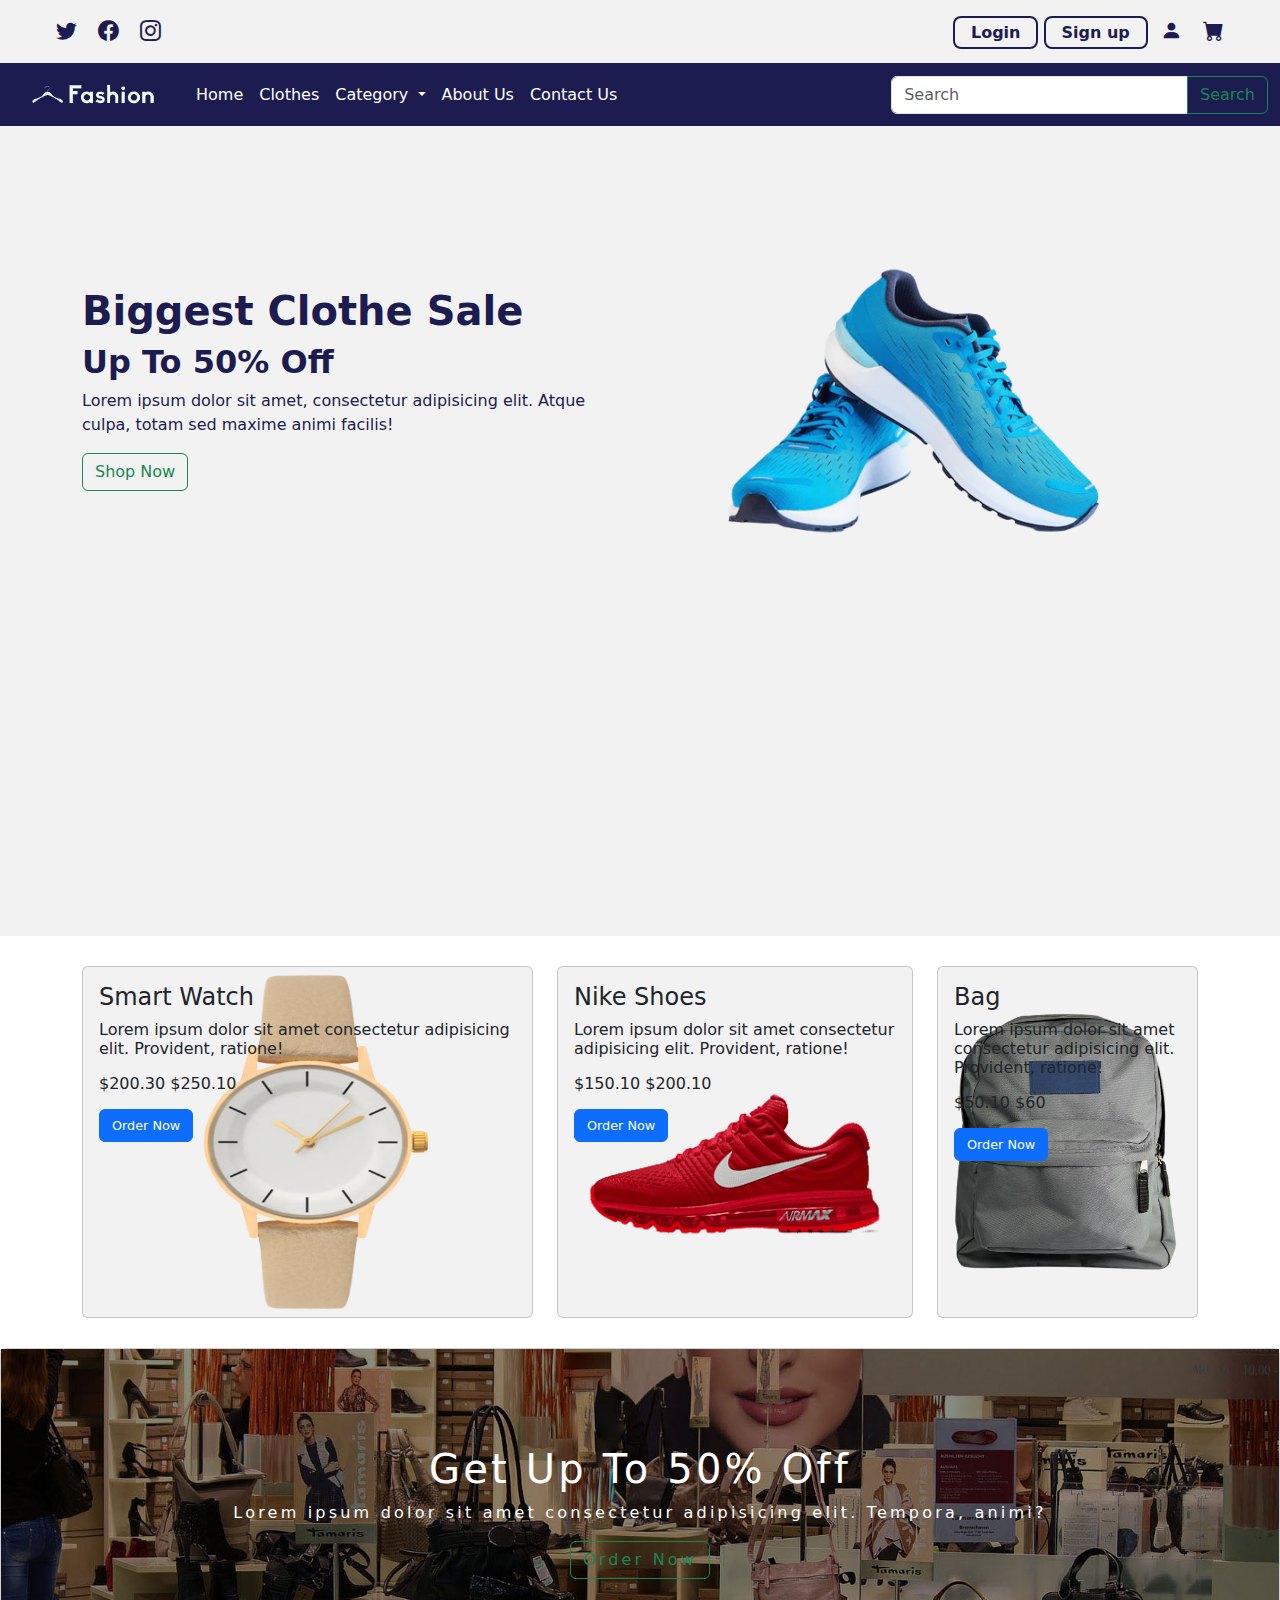
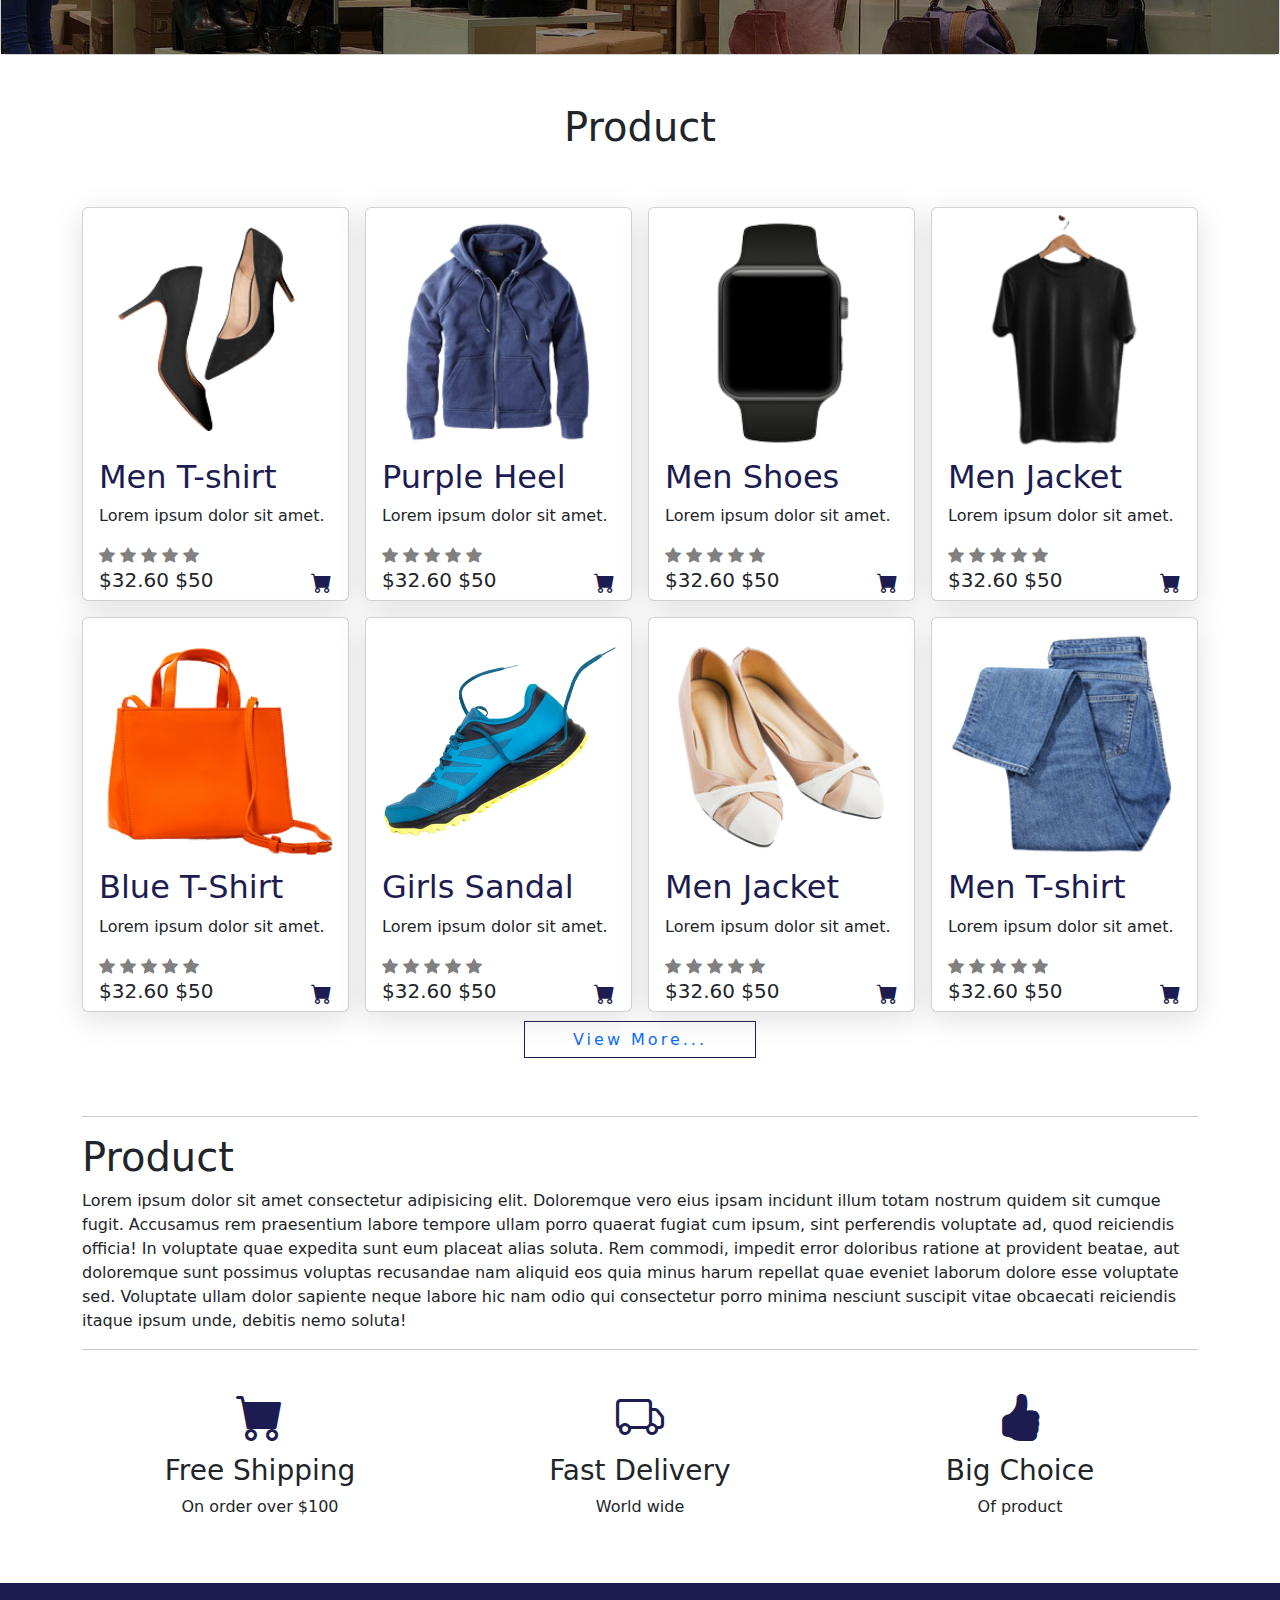
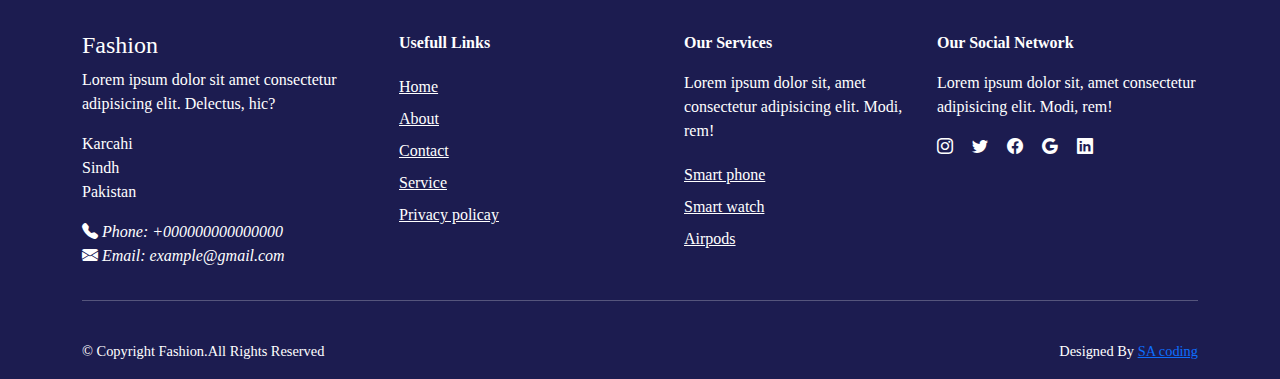
==== index.html @ 24f0aa1b "Updating about.html" ====
<!DOCTYPE html>
<html lang="en">
<head>
    <meta charset="UTF-8">
    <meta name="viewport" content="width=device-width, initial-scale=1.0">
    <title>Document</title>
    <link rel="stylesheet" href="style.css">
    <link rel="stylesheet" href="https://cdn.jsdelivr.net/npm/bootstrap-icons@1.11.3/font/bootstrap-icons.min.css">
    <link href="https://cdn.jsdelivr.net/npm/bootstrap@5.3.3/dist/css/bootstrap.min.css" rel="stylesheet" integrity="sha384-QWTKZyjpPEjISv5WaRU9OFeRpok6YctnYmDr5pNlyT2bRjXh0JMhjY6hW+ALEwIH" crossorigin="anonymous">
</head>
<body>


    <!-- === Top Nav start === -->
    <div class="top-nav-section">
        <div class="top-nav">
            <div class="aplication">
                <a href="#"><i class="bi bi-twitter"></i></a>
                <a href="#"><i class="bi bi-facebook"></i></a>
                <a href="#"><i class="bi bi-instagram"></i></a>
            </div>
            <div class="login">
                <div class="button d-inline-block">
                    <a href="login.html" class="btn1" data-bs-toggle="modal" data-bs-target="#loginModal">Login</a>
                    <a href="signup.html" class="btn1" data-bs-toggle="modal" data-bs-target="#signUpModal">Sign up</a>
                </div>
                <a href="#"><i class="bi bi-person-fill"></i></a>
                <a href="#"><i class="bi bi-cart-fill"></i></a>
            </div>
        </div>
    </div>
    <!-- === Top Nav finish === -->

    <!-- Login Modal -->
    <div class="modal fade" id="loginModal" tabindex="-1" aria-labelledby="loginModalLabel" aria-hidden="true">
        <div class="modal-dialog">
            <div class="modal-content">
                <div class="modal-header">
                    <h5 class="modal-title" id="loginModalLabel">Login</h5>
                    <button type="button" class="btn-close" data-bs-dismiss="modal" aria-label="Close"></button>
                </div>
                <div class="modal-body">
                    <form>
                        <div class="mb-3">
                            <label for="loginEmail" class="form-label">Email address</label>
                            <input type="email" class="form-control" id="loginEmail" required>
                        </div>
                        <div class="mb-3">
                            <label for="loginPassword" class="form-label">Password</label>
                            <input type="password" class="form-control" id="loginPassword" required>
                        </div>
                        <button type="submit" class="btn btn-primary">Login</button>
                    </form>
                </div>
            </div>
        </div>
    </div>

    <!-- Sign Up Modal -->
    <div class="modal fade" id="signUpModal" tabindex="-1" aria-labelledby="signUpModalLabel" aria-hidden="true">
        <div class="modal-dialog">
            <div class="modal-content">
                <div class="modal-header">
                    <h5 class="modal-title" id="signUpModalLabel">Sign Up</h5>
                    <button type="button" class="btn-close" data-bs-dismiss="modal" aria-label="Close"></button>
                </div>
                <div class="modal-body">
                    <form>
                        <div class="mb-3">
                            <label for="signUpEmail" class="form-label">Email address</label>
                            <input type="email" class="form-control" id="signUpEmail" required>
                        </div>
                        <div class="mb-3">
                            <label for="signUpPassword" class="form-label">Password</label>
                            <input type="password" class="form-control" id="signUpPassword" required>
                        </div>
                        <div class="mb-3">
                            <label for="confirmPassword" class="form-label">Confirm Password</label>
                            <input type="password" class="form-control" id="confirmPassword" required>
                        </div>
                        <button type="submit" class="btn btn-primary">Sign Up</button>
                    </form>
                </div>
            </div>
        </div>
    </div>

    <!-- === Main Nav start === -->
    <div class="main-nav-section">
         <!-- Navbar start -->
         <nav class="navbar navbar-expand-lg">
            <div class="container-fluid">
                <a class="navbar-brand" href="#">
                    <img src="./images/logo.png" alt="fashion">
                </a>
                <!-- Button for toggling the navbar in mobile view -->
                <button class="navbar-toggler" type="button" data-bs-toggle="collapse" data-bs-target="#navbarNav" aria-controls="navbarNav" aria-expanded="false" aria-label="Toggle navigation">
                    <span><i class="bi bi-list"></i></span>
                </button>
                <!-- Navbar links -->
                <div class="collapse navbar-collapse" id="navbarNav">
                    <ul class="navbar-nav">
                        <li class="nav-item">
                            <a class="nav-link" href="index.html">Home</a>
                        </li>
                        <li class="nav-item">
                            <a class="nav-link" href="clothes.html">Clothes</a>
                        </li>
                        <li class="nav-item dropdown">
                            <a class="nav-link dropdown-toggle" href="#" id="navbarDropdown" role="button" data-bs-toggle="dropdown" aria-expanded="false">
                                Category
                            </a>
                            <ul class="dropdown-menu" aria-labelledby="navbarDropdown" style="background-color: #1c1c50;">
                                <li><a class="dropdown-item" href="#">T-Shirt</a></li>
                                <li><a class="dropdown-item" href="#">Hoodies</a></li>
                                <li><a class="dropdown-item" href="#">Pants</a></li>
                                <li><a class="dropdown-item" href="#">Sports Shoes</a></li>
                                <li><a class="dropdown-item" href="#">Smart Watch</a></li>
                                <li><a class="dropdown-item" href="#">Glasses</a></li>
                            </ul>
                        </li>
                        <li class="nav-item">
                            <a class="nav-link" href="about.html">About Us</a>
                        </li>
                        <li class="nav-item">
                            <a class="nav-link" href="contact.html">Contact Us</a>
                        </li>
                    </ul>
                </div>
                <form action="#" class="d-flex">
                    <div class="input-group">
                        <input type="search" id="search" class="form-control" placeholder="Search" aria-label="">
                        <button type="submit" class="btn btn-outline-success" id="search-btn">Search</button>
                    </div>
                </form>
            </div>
        </nav>
        <!-- Navbar end -->
    </div>
    <!-- === Main Nav finish === -->

    <!-- === Main header start === -->
    <section class="main-header">
        <div class="container">
            <div class="row align-items-center" style="color: #1c1c50;">
                <div class="col-sm-6 col-lg-6">
                    <h1 class="h1 fw-bold">
                        Biggest Clothe Sale
                    </h1>
                    <h2 class="h2 fw-bold">
                        Up To 50% Off
                    </h2>
                    <p>
                        Lorem ipsum dolor sit amet, consectetur adipisicing elit. Atque culpa, totam sed maxime animi facilis!
                    </p>
                    <button class="btn btn-outline-success">Shop Now</button>
                </div>
                <div class="col-sm-6 col-lg-6">
                    <img src="./images/b2.png" alt="images" class="img-fluid">
                </div>
            </div>
        </div>
    </section>
    <!-- === Main header finish === -->

    <!-- === mini card section start === -->
    <section class="mini-card-section">
        <div class="container">
            <div class="row">
                <div class="col-6 col-sm-4 col-lg-5">
                    <div class="card mini-card">
                        <img src="./images/topcard1.png" alt="" class="img-fluid">
                        <div class="card-body-overlay p-lg-3 p-1">
                            <h4>Smart Watch</h4>
                            <p>Lorem ipsum dolor sit amet consectetur adipisicing elit. Provident, ratione!</p>
                            <p>$200.30 $250.10</p>
                            <a href="#" class="btn btn-primary">Order Now</a>
                        </div>
                    </div>
                </div>
                <div class="col-6 col-sm-4 col-lg-4">
                    <div class="card mini-card">
                        <img src="./images/topcard2.png" alt="" class="img-fluid">
                        <div class="card-body-overlay p-lg-3 p-1">
                            <h4>Nike Shoes</h4>
                            <p>Lorem ipsum dolor sit amet consectetur adipisicing elit. Provident, ratione!</p>
                            <p>$150.10 $200.10</p>
                            <a href="#" class="btn btn-primary">Order Now</a>
                        </div>
                    </div>
                </div>
                <div class="col-sm-4 col-lg-3 dsp-none">
                    <div class="card mini-card">
                        <img src="./images/topcard3.png" alt="" class="img-fluid">
                        <div class="card-body-overlay p-3">
                            <h4>Bag</h4>
                            <p>Lorem ipsum dolor sit amet consectetur adipisicing elit. Provident, ratione!</p>
                            <p>$50.10 $60</p>
                            <a href="#" class="btn btn-primary">Order Now</a>
                        </div>
                    </div>
                </div>
            </div>
        </div>
    </section>
    <!-- === mini card section start === -->

    <!-- === img-section start === -->
    <div class="img-section">
        <div class="card">
            <img src="./images/banner.jpg" alt="banner" class="img-fluid">
            <div class="card-body-overlay2">
                <h1>Get Up To 50% Off</h1>
                <p>Lorem ipsum dolor sit amet consectetur adipisicing elit. Tempora, animi?</p>
                <a href="#" class="btn btn-outline-success">Order Now</a>
            </div>
        </div>
    </div>
    <!-- === img-section start === -->

    <!-- === product section start === -->
    <div class="product-section mt-5">
       <div class="container">
        <div class="product-title pb-5">
            <h1 class="text-center">Product</h1>
        </div>
        <div class="row g-3 pb-3 product-row">
            <div class="col-sm-3 col-lg-3 col-6">
                <div class="card">
                    <img src="./images/p1.png" alt="">
                    <div class="card-body">
                        <div class="title">
                            <h2 style="color: #1c1c50;">Men T-shirt</h2>
                            <p>Lorem ipsum dolor sit amet.</p>
                            <div class="stars">
                                <span class="star" data-value="1"><i class="bi bi-star-fill"></i></span>
                                <span class="star" data-value="2"><i class="bi bi-star-fill"></i></span>
                                <span class="star" data-value="3"><i class="bi bi-star-fill"></i></span>
                                <span class="star" data-value="4"><i class="bi bi-star-fill"></i></span>
                                <span class="star" data-value="5"><i class="bi bi-star-fill"></i></span>
                            </div>
                            <div class="cost d-flex justify-content-between align-items-center">
                                <h5>$32.60 $50</h5>
                                <a href="#"><i class="bi bi-cart-fill" style="color: #1c1c50; font-size: 1.3rem;"></i></a>
                            </div>
                        </div>
                    </div>
                </div>
            </div>
            <div class="col-sm-3 col-lg-3 col-6">
                <div class="card">
                    <img src="./images/p2.png" alt="">
                    <div class="card-body">
                        <div class="title">
                            <h2 style="color: #1c1c50;">Purple Heel</h2>
                            <p>Lorem ipsum dolor sit amet.</p>
                            <div class="stars">
                                 <span class="star" data-value="1"><i class="bi bi-star-fill"></i></span>
                                 <span class="star" data-value="2"><i class="bi bi-star-fill"></i></span>
                                 <span class="star" data-value="3"><i class="bi bi-star-fill"></i></span>
                                 <span class="star" data-value="4"><i class="bi bi-star-fill"></i></span>
                                 <span class="star" data-value="5"><i class="bi bi-star-fill"></i></span>
                            </div>
                            <div class="cost d-flex justify-content-between align-items-center">
                                <h5>$32.60 $50</h5>
                                <a href="#"><i class="bi bi-cart-fill" style="color: #1c1c50; font-size: 1.3rem;"></i></a>
                            </div>
                        </div>
                    </div>
                </div>
            </div>
            <div class="col-sm-3 col-lg-3 col-6">
                <div class="card">
                    <img src="./images/p3.png" alt="">
                    <div class="card-body">
                        <div class="title">
                            <h2 style="color: #1c1c50;">Men Shoes</h2>
                            <p>Lorem ipsum dolor sit amet.</p>
                            <div class="stars">
                                 <span class="star" data-value="1"><i class="bi bi-star-fill"></i></span>
                                 <span class="star" data-value="2"><i class="bi bi-star-fill"></i></span>
                                 <span class="star" data-value="3"><i class="bi bi-star-fill"></i></span>
                                 <span class="star" data-value="4"><i class="bi bi-star-fill"></i></span>
                                 <span class="star" data-value="5"><i class="bi bi-star-fill"></i></span>
                            </div>
                            <div class="cost d-flex justify-content-between align-items-center">
                                <h5>$32.60 $50</h5>
                                <a href="#"><i class="bi bi-cart-fill" style="color: #1c1c50; font-size: 1.3rem;"></i></a>
                            </div>
                        </div>
                    </div>
                </div>
            </div>
            <div class="col-sm-3 col-lg-3 col-6">
                <div class="card">
                    <img src="./images/p4.png" alt="">
                    <div class="card-body">
                        <div class="title">
                            <h2 style="color: #1c1c50;">Men Jacket</h2>
                            <p>Lorem ipsum dolor sit amet.</p>
                            <div class="stars">
                                 <span class="star" data-value="1"><i class="bi bi-star-fill"></i></span>
                                 <span class="star" data-value="2"><i class="bi bi-star-fill"></i></span>
                                 <span class="star" data-value="3"><i class="bi bi-star-fill"></i></span>
                                 <span class="star" data-value="4"><i class="bi bi-star-fill"></i></span>
                                 <span class="star" data-value="5"><i class="bi bi-star-fill"></i></span>
                            </div>
                            <div class="cost d-flex justify-content-between align-items-center">
                                <h5>$32.60 $50</h5>
                                <a href="#"><i class="bi bi-cart-fill" style="color: #1c1c50; font-size: 1.3rem;"></i></a>
                            </div>
                        </div>
                    </div>
                </div>
            </div>
        </div>
        <div class="row g-3 pb-3 product-row ">
            <div class="col-sm-3 col-lg-3 col-6">
                <div class="card">
                    <img src="./images/p5.png" alt="">
                    <div class="card-body">
                        <div class="title">
                            <h2 style="color: #1c1c50;">Blue T-Shirt</h2>
                            <p>Lorem ipsum dolor sit amet.</p>
                            <div class="stars">
                                 <span class="star" data-value="1"><i class="bi bi-star-fill"></i></span>
                                 <span class="star" data-value="2"><i class="bi bi-star-fill"></i></span>
                                 <span class="star" data-value="3"><i class="bi bi-star-fill"></i></span>
                                 <span class="star" data-value="4"><i class="bi bi-star-fill"></i></span>
                                 <span class="star" data-value="5"><i class="bi bi-star-fill"></i></span>
                            </div>
                            <div class="cost d-flex justify-content-between align-items-center">
                                <h5>$32.60 $50</h5>
                                <a href="#"><i class="bi bi-cart-fill" style="color: #1c1c50; font-size: 1.3rem;"></i></a>
                            </div>
                        </div>
                    </div>
                </div>
            </div>
            <div class="col-sm-3 col-lg-3 col-6">
                <div class="card">
                    <img src="./images/p6.png" alt="" class="img-fluid">
                    <div class="card-body">
                        <div class="title">
                            <h2 style="color: #1c1c50;">Girls Sandal</h2>
                            <p>Lorem ipsum dolor sit amet.</p>
                            <div class="stars">
                                 <span class="star" data-value="1"><i class="bi bi-star-fill"></i></span>
                                 <span class="star" data-value="2"><i class="bi bi-star-fill"></i></span>
                                 <span class="star" data-value="3"><i class="bi bi-star-fill"></i></span>
                                 <span class="star" data-value="4"><i class="bi bi-star-fill"></i></span>
                                 <span class="star" data-value="5"><i class="bi bi-star-fill"></i></span>
                            </div>
                            <div class="cost d-flex justify-content-between align-items-center">
                                <h5>$32.60 $50</h5>
                                <a href="#"><i class="bi bi-cart-fill" style="color: #1c1c50; font-size: 1.3rem;"></i></a>
                            </div>
                        </div>
                    </div>
                </div>
            </div>
            <div class="col-sm-3 col-lg-3 col-6">
                <div class="card">
                    <img src="./images/p7.png" alt="">
                    <div class="card-body">
                        <div class="title">
                            <h2 style="color: #1c1c50;">Men Jacket</h2>
                            <p>Lorem ipsum dolor sit amet.</p>
                            <div class="stars">
                                 <span class="star" data-value="1"><i class="bi bi-star-fill"></i></span>
                                 <span class="star" data-value="2"><i class="bi bi-star-fill"></i></span>
                                 <span class="star" data-value="3"><i class="bi bi-star-fill"></i></span>
                                 <span class="star" data-value="4"><i class="bi bi-star-fill"></i></span>
                                 <span class="star" data-value="5"><i class="bi bi-star-fill"></i></span>
                            </div>
                            <div class="cost d-flex justify-content-between align-items-center">
                                <h5>$32.60 $50</h5>
                                <a href="#"><i class="bi bi-cart-fill" style="color: #1c1c50; font-size: 1.3rem;"></i></a>
                            </div>
                        </div>
                    </div>
                </div>
            </div>
            <div class="col-sm-3 col-lg-3 col-6">
                <div class="card">
                    <img src="./images/p8.png" alt="">
                    <div class="card-body">
                        <div class="title">
                            <h2 style="color: #1c1c50;">Men T-shirt</h2>
                            <p>Lorem ipsum dolor sit amet.</p>
                            <div class="stars">
                                 <span class="star" data-value="1"><i class="bi bi-star-fill"></i></span>
                                 <span class="star" data-value="2"><i class="bi bi-star-fill"></i></span>
                                 <span class="star" data-value="3"><i class="bi bi-star-fill"></i></span>
                                 <span class="star" data-value="4"><i class="bi bi-star-fill"></i></span>
                                 <span class="star" data-value="5"><i class="bi bi-star-fill"></i></span>
                            </div>
                            <div class="cost d-flex justify-content-between align-items-center">
                                <h5>$32.60 $50</h5>
                                <a href="#"><i class="bi bi-cart-fill" style="color: #1c1c50; font-size: 1.3rem;"></i></a>
                            </div>
                        </div>
                    </div>
                </div>
            </div>
        </div>
        <div class="button text-center pb-5">
            <a href="clothes.html" class="view-more">View More...</a>
        </div>
        <hr>
        <div class="product-intraduction">
            <h1>Product</h1>
            <p>
                Lorem ipsum dolor sit amet consectetur adipisicing elit. Doloremque vero eius ipsam incidunt illum totam nostrum quidem sit cumque fugit. 
                Accusamus rem praesentium labore tempore ullam porro quaerat fugiat cum ipsum, sint perferendis voluptate ad, quod reiciendis officia! In voluptate quae expedita sunt eum placeat alias soluta.
                Rem commodi, impedit error doloribus ratione at provident beatae, aut doloremque sunt possimus voluptas recusandae nam aliquid eos quia minus harum repellat quae eveniet laborum dolore esse voluptate sed. 
                Voluptate ullam dolor sapiente neque labore hic nam odio qui consectetur porro minima nesciunt suscipit vitae obcaecati reiciendis itaque ipsum unde, debitis nemo soluta!
            </p>
        </div>
        <hr>
        <div class="row text-center pt-3 pb-5 product-icon">
            <div class="col">
                <i class="bi bi-cart-fill"></i>
                <h3>Free Shipping</h3>
                <p>On order over $100</p>
            </div>
            <div class="col">
                <i class="bi bi-truck"></i>
                <h3>Fast Delivery</h3>
                <p>World wide</p>
            </div>
            <div class="col">
                <i class="bi bi-hand-thumbs-up-fill"></i>
                <h3>Big Choice</h3>
                <p>Of product</p>
            </div>
        </div>
       </div>
    </div>
    <!-- === product section finish === -->

    <!-- === Footer section start === -->
     <footer class="footer-section pt-5">
        <div class="container">
            <div class="row">
                <div class="col-sm-3 col-lg-3">
                    <h4 class="fw-normal">Fashion</h4>
                    <p>Lorem ipsum dolor sit amet consectetur adipisicing elit. Delectus, hic?</p>
                    <p>
                        Karcahi <br>
                        Sindh <br>
                        Pakistan
                    </p>
                    <p>
                        <i class="bi bi-telephone-fill"> Phone: +000000000000000</i><br>
                        <i class="bi bi-envelope-fill"> Email: example@gmail.com</i>
                    </p>
                    
                </div>
                <div class="col-sm-3 col-lg-3 footer-link">
                    <ul>
                        <p class="fw-bolder">Usefull Links</p>
                        <li><a href="index.html">Home</a></li>
                        <li><a href="About">About</a></li>
                        <li><a href="Contact">Contact</a></li>
                        <li><a href="Service">Service</a></li>
                        <li><a href="Privacy policay">Privacy policay</a></li>
                    </ul>
                </div>
                <div class="col-sm-3 col-lg-3">
                    <ul>
                        <p class="fw-bolder">Our Services</p>
                        <p>Lorem ipsum dolor sit, amet consectetur adipisicing elit. Modi, rem!</p>
                        <li><a href="#">Smart phone</a></li>
                        <li><a href="#">Smart watch</a></li>
                        <li><a href="#">Airpods</a></li>
                    </ul>
                </div>
                <div class="col-sm-3 col-lg-3">
                        <p class="fw-bolder">Our Social Network</p>
                        <p>Lorem ipsum dolor sit, amet consectetur adipisicing elit. Modi, rem!</p>
                        <a href="#"><i class="bi bi-instagram"></i></a>
                        <a href="#"><i class="bi bi-twitter"></i></a>
                        <a href="#"><i class="bi bi-facebook"></i></a>
                        <a href="#"><i class="bi bi-google"></i></a>
                        <a href="#"><i class="bi bi-linkedin"></i></a>
                </div>
            </div>
            <hr><br>
            <div class="footer-end">
                <p>© Copyright Fashion.All Rights Reserved</p>
                <p>Designed By <a href="#">SA coding</a></p>
            </div>
        </div>
     </footer>
    <!-- === Footer section finish === -->

    
    <script src="https://code.jquery.com/jquery-3.6.0.min.js"></script>
    <script src="Js.js"></script>
    <script src="https://cdn.jsdelivr.net/npm/@popperjs/core@2.11.8/dist/umd/popper.min.js" integrity="sha384-I7E8VVD/ismYTF4hNIPjVp/Zjvgyol6VFvRkX/vR+Vc4jQkC+hVqc2pM8ODewa9r" crossorigin="anonymous"></script>
    <script src="https://cdn.jsdelivr.net/npm/bootstrap@5.3.3/dist/js/bootstrap.min.js" integrity="sha384-0pUGZvbkm6XF6gxjEnlmuGrJXVbNuzT9qBBavbLwCsOGabYfZo0T0to5eqruptLy" crossorigin="anonymous"></script>
</body>
</html>
---- style.css ----
body {
    padding: 0;
    margin: 0;
    box-sizing: border-box;
    font-family: Arial, Helvetica, sans-serif;
}

.container {
    width: 100%;
    padding: 0;
}

.top-nav-section {
    background-color: #F2F2F2;
    width: 100%;
}

.top-nav {
    display: flex;
    justify-content: space-between;
    list-style-type: none;
    padding: 1rem 0;
}

.top-nav a {
    text-decoration: none;
    
}

.top-nav a i {
    color: #1C1C50;
    font-size: 1.2rem;
    margin: 0 0.5rem;
}

.btn1 {
    border: 2px solid #1C1C50;
    padding: 0.1rem 0.2rem;
    border-radius: 8px;
    color: #1C1C50;
    font-weight: bold;
    font-size: 1rem;
}

.btn1:hover {
    background-color: #1C1C50;
    color: #F2F2F2;
    transition: 0.5s ease;
}
/* === top nav style finish === */

/* === main nav style start === */
.main-nav-section {
    background-color: #1C1C50;
    color: #ffffff;
    padding: 0;
    margin: 0;
    width: 100%;
}

.navbar-brand img {
    width: 10rem;
}

.navbar-toggler .bi-list {
    color: white; /* Rangini oq qilish */
    font-size: 1.5rem; /* O'lchamini o'zgartirish */
}

.navbar-nav .nav-item a:hover{
    color: #198754;
    transition: 0.5s ease;

}

.navbar-nav {
    display: flex;
    flex-direction: column;
    align-items: flex-start;
    color: #ffffff;
}

.navbar-nav .nav-link {
    padding: 10px 15px;
    color: white;
}

.nav-item .dropdown-menu li a{
    color: white;
}

form {
    width: 100%;
}
/* === main nav style finish === */


/* === main header section style start === */
.main-header {
    background-color: #F2F2F2;
    padding-top: 5rem;
    height: auto; /* Kichik ekranlar uchun height avtomatik bo'lishi kerak */
}
/* === main header section style finish === */


/* === mini card section start ===  */
.mini-card-section {
    padding: 30px 0;
}

.mini-card-section .card {
    background-color: #F2F2F2;
}

.card-body-overlay {
    position: absolute;
    font-size: 0.7rem;
    line-height: normal;
}

.card-body-overlay a{
    font-size: 0.8rem;   
}

.mini-card {
    overflow: hidden;
}

.dsp-none {
    display: none;
}
/* === mini card section finish ===  */


/* === img-section start === */
.img-section .card{
    align-items: center;
    justify-content: center;
}

.img-section .card img {
    height: 200px;
}
.card-body-overlay2 {
    position: absolute;
    bottom: 0;
    top: 1rem;
    color: white;
    text-align: center;
}
/* === img-section start === */



/* === product section start === */
.star {
    fofnt-size: 2rem;
    color: gray;
    cursor: pointer;
}
.star.selected {
    color: gold;
}

.product-section .card{
    box-shadow: rgba(100, 100, 111, 0.2) 0px 7px 29px 0px;
}

.view-more {
    padding: 0.5rem 3rem;
    letter-spacing: 3px;
    background-color: white;
    border: 1px solid #1C1C50;
    list-style-type: none;
    text-decoration: none;
}

.view-more:hover {
    background-color: #1C1C50;
    color: white;
    border: none;
    transition: 0.5s ease;
}

.product-icon i {
    font-size: 3rem;
    color: #1C1C50;
}

.card-body {
   padding: 0 16px !important;
}

.product-row .card img {
    height: 172.88px;
}
/* === product section finish === */

/* === about section start === */
.about-icon i {
    font-size: 3rem;
    color: #1C1C50;
}
/* === about section finish === */

/* === footer section start === */
.footer-section {
    background-color: #1C1C50;
    color: white;
    font-family: Roboto Slab sans-serif;
}

.footer-section .col-lg-3 ul li{
    list-style-type: none;
    line-height: 2rem;
    
}

.footer-section .col-lg-3 ul li a{
    color: white;
    list-style-type: none;
    padding: 0;
   
}

.footer-section .col-lg-3 a {
    padding-right: 15px;
    color: white;
}

.footer-end {
    font-size: 0.8rem;
    display: flex;
    justify-content: space-between;
}
/* === footer section finish === */

/* === landscape qurilmalar uchun === */
@media screen and (min-width: 576px) {
    /* === top nav style start === */
    .top-nav-section {
        background-color: #F2F2F2;
    }

    .top-nav {
        display: flex;
        justify-content: space-between;
        list-style-type: none;
        padding: 1rem 3rem;
    }

    .top-nav a {
        text-decoration: none;
        
    }

    .top-nav a i {
        color: #1C1C50;
        font-size: 1.3rem;
        margin: 0 0.5rem;
    }

    .btn1 {
        border: 2px solid #1C1C50;
        padding: 0.3rem 1rem;
        border-radius: 8px;
        color: #1C1C50;
        font-weight: bold;
    }

    .btn1:hover {
        background-color: #1C1C50;
        color: #F2F2F2;
        transition: 0.5s ease;
    }
    /* === top nav style finish === */


    /* === main nav style start === */
    .main-nav-section {
        background-color: #1C1C50;
        color: #ffffff;
        padding: 0;
        margin: 0;
        width: 100%;
    }

    .navbar-brand img {
        width: 10rem;
    }

    .navbar-toggler .bi-list {
        color: white; /* Rangini oq qilish */
        font-size: 1.5rem; /* O'lchamini o'zgartirish */
    }

    .navbar-nav .nav-item a:hover{
        color: #198754;
        transition: 0.5s ease;

    }

    .navbar-nav {
        display: flex;
        flex-direction: column;
        align-items: flex-start;
        color: #ffffff;
    }

    .navbar-nav .nav-link {
        padding: 10px 15px;
        color: white;
    }

    .nav-item .dropdown-menu li a{
        color: white;
    }

    /* === main nav style finish === */

    /* === main header section style start === */
    .main-header {
        background-color: #F2F2F2;
        padding-top: 5rem;
        height: auto;
    }
    /* === main header section style finish === */


    /* === mini card section start ===  */
    .mini-card-section {
        padding: 30px 0;
    }

    .mini-card-section .card {
        background-color: #F2F2F2;
    }

    .card-body-overlay {
        position: absolute;
    }

    .mini-card-section .card img {
        height: 300px;
        background-size: cover;
    }

    .dsp-none {
        display: block;
    }
    /* === mini card section finish ===  */


    /* === img-section start === */
    .img-section .card{
        align-items: center;
        justify-content: center;
    }

    .mini-card img {
        height: 450px;
    }

    .card-body-overlay2 {
        position: absolute;
        color: white;
        text-align: center;
        letter-spacing: 0.2rem;
    }
    /* === img-section start === */



    /* === product section start === */
    .star {
        fofnt-size: 2rem;
        color: gray;
        cursor: pointer;
    }
    .star.selected {
        color: gold;
    }

    .product-section .card{
        box-shadow: rgba(100, 100, 111, 0.2) 0px 7px 29px 0px;
    }

    .view-more {
        padding: 0.5rem 3rem;
        letter-spacing: 3px;
        background-color: white;
        border: 1px solid #1C1C50;
        list-style-type: none;
        text-decoration: none;
    }

    .view-more:hover {
        background-color: #1C1C50;
        color: white;
        border: none;
        transition: 0.5s ease;
    }

    .product-icon i {
        font-size: 3rem;
        color: #1C1C50;
    }

    .product-row .card img {
        height: 150px;
    }
    /* === product section finish === */

    /* === about section start === */
    .about-icon i {
        font-size: 3rem;
        color: #1C1C50;
    }
    /* === about section finish === */

    /* === footer section start === */
    .footer-section {
        background-color: #1C1C50;
        color: white;
        font-family: Roboto Slab sans-serif;
    }

    .footer-section .col ul li{
        list-style-type: none;
        line-height: 2rem;
    }

    .footer-section .col ul li a{
        color: white;
        list-style-type: none;
    }

    .footer-section .col a {
        padding-right: 15px;
        color: white;
    }

    .footer-end {
        font-size: 0.9rem;
        display: flex;
        justify-content: space-between;
    }
    /* === footer section finish === */
}

/* === planshet qurilmalar uchun === */
@media screen and (min-width: 768px) {
    /* === top nav style start === */
    .top-nav-section {
        background-color: #F2F2F2;
    }

    .top-nav {
        display: flex;
        justify-content: space-between;
        list-style-type: none;
        padding: 1rem 3rem;
    }

    .top-nav a {
        text-decoration: none;
        
    }

    .top-nav a i {
        color: #1C1C50;
        font-size: 1.3rem;
        margin: 0 0.5rem;
    }

    .btn1 {
        border: 2px solid #1C1C50;
        padding: 0.3rem 1rem;
        border-radius: 8px;
        color: #1C1C50;
        font-weight: bold;
    }

    .btn1:hover {
        background-color: #1C1C50;
        color: #F2F2F2;
        transition: 0.5s ease;
    }
    /* === top nav style finish === */


    /* === main nav style start === */
    .main-nav-section {
        background-color: #1C1C50;
        color: white;
        list-style-type: none;
        padding: 0;
        margin: 0;
        width: 100%;
    }


    .navbar-nav .nav-item a{
        color: white;
    }

    .navbar-nav .nav-item a:hover{
        color: #198754;
        transition: 0.5s ease;

    }
    
    form {
        width: auto;
    }
    /* === main nav style finish === */

    /* === main header section style start === */
    .main-header {
        background-color: #F2F2F2;
        padding-top: 5rem;
        height: auto;
    }
    /* === main header section style finish === */


    /* === mini card section start ===  */
    .mini-card-section {
        padding: 30px 0;
    }

    .mini-card-section .card {
        background-color: #F2F2F2;
    }

    .card-body-overlay {
        position: absolute;
    }
    /* === mini card section finish ===  */


    /* === img-section start === */
    .img-section .card{
        align-items: center;
        justify-content: center;
    }

    .img-section .card img {
        height: auto;
    }

    .card-body-overlay2 {
        position: absolute;
        color: white;
        text-align: center;
        letter-spacing: 0.2rem;
    }
    /* === img-section start === */



    /* === product section start === */
    .star {
        fofnt-size: 2rem;
        color: gray;
        cursor: pointer;
    }
    .star.selected {
        color: gold;
    }

    .product-section .card{
        box-shadow: rgba(100, 100, 111, 0.2) 0px 7px 29px 0px;
    }

    .view-more {
        padding: 0.5rem 3rem;
        letter-spacing: 3px;
        background-color: white;
        border: 1px solid #1C1C50;
        list-style-type: none;
        text-decoration: none;
    }

    .view-more:hover {
        background-color: #1C1C50;
        color: white;
        border: none;
        transition: 0.5s ease;
    }

    .product-icon i {
        font-size: 3rem;
        color: #1C1C50;
    }
    /* === product section finish === */

    /* === about section start === */
    .about-icon i {
        font-size: 3rem;
        color: #1C1C50;
    }
    /* === about section finish === */

    /* === footer section start === */
    .footer-section {
        background-color: #1C1C50;
        color: white;
        font-family: Roboto Slab sans-serif;
    }

    .footer-section .col ul li{
        list-style-type: none;
        line-height: 2rem;
    }

    .footer-section .col ul li a{
        color: white;
        list-style-type: none;
    }

    .footer-section .col a {
        padding-right: 15px;
        color: white;
    }

    .footer-end {
        font-size: 0.9rem;
        display: flex;
        justify-content: space-between;
    }
    /* === footer section finish === */
}

/* === desktop qurilmalar uchun === */
@media screen and (min-width: 1025px) {
    /* === top nav style start === */
    .top-nav-section {
        background-color: #F2F2F2;
    }

    .top-nav {
        display: flex;
        justify-content: space-between;
        list-style-type: none;
        padding: 1rem 3rem;
    }

    .top-nav a {
        text-decoration: none;
        
    }

    .top-nav a i {
        color: #1C1C50;
        font-size: 1.3rem;
        margin: 0 0.5rem;
    }

    .btn1 {
        border: 2px solid #1C1C50;
        padding: 0.3rem 1rem;
        border-radius: 8px;
        color: #1C1C50;
        font-weight: bold;
    }

    .btn1:hover {
        background-color: #1C1C50;
        color: #F2F2F2;
        transition: 0.5s ease;
    }
    /* === top nav style finish === */


    /* === main nav style start === */
    .main-nav-section {
        background-color: #1C1C50;
        color: white;
        list-style-type: none;
        padding: 0;
        margin: 0;
        width: 100%;
    }

    .navbar-nav .nav-item a{
        color: white;
    }

    .navbar-nav .nav-item a:hover{
        color: #198754;
        transition: 0.5s ease;

    }

    .container-fluid form{
        width: calc(30%);
    }

    /* === main nav style finish === */

    /* === main header section style start === */
    .main-header {
        background-color: #F2F2F2;
        padding-top: 5rem;
        height: 90vh;
        width: auto;
    }
    /* === main header section style finish === */


    /* === mini card section start ===  */
    .mini-card-section {
        padding: 30px 0;
    }

    .mini-card-section .card {
        background-color: #F2F2F2;
    }

    .mini-card-section .card img {
        height: 350px;
    }

    .card-body-overlay {
        position: absolute;
    }

    .dsp-none {
        display: block;
    }
    /* === mini card section finish ===  */


    /* === img-section start === */

    .img-section .card{
        align-items: center;
        justify-content: center;
        vertical-align: middle;
    }

    .img-section .card img{
        width: 100%;
        height: 100%;
    }

    .card-body-overlay2 {
        position: absolute;
        color: white;
        text-align: center;
        letter-spacing: 0.2rem;
        vertical-align: middle;
        padding-top: 5rem;
    }

    .card-body-overlay p {
        font-size: 1rem;
    }

    /* === img-section start === */



    /* === product section start === */
    .star {
        fofnt-size: 2rem;
        color: gray;
        cursor: pointer;
    }
    .star.selected {
        color: gold;
    }

    .product-section .card{
        box-shadow: rgba(100, 100, 111, 0.2) 0px 7px 29px 0px;
    }

    .product-section .card img{
        height: 250px;
    }


    .view-more {
        padding: 0.5rem 3rem;
        letter-spacing: 3px;
        background-color: white;
        border: 1px solid #1C1C50;
        list-style-type: none;
        text-decoration: none;
    }

    .view-more:hover {
        background-color: #1C1C50;
        color: white;
        border: none;
        transition: 0.5s ease;
    }

    .product-icon i {
        font-size: 3rem;
        color: #1C1C50;
    }
    /* === product section finish === */

    /* === about section start === */
    .about-icon i {
        font-size: 3rem;
        color: #1C1C50;
    }
    /* === about section finish === */

    /* === footer section start === */
    .footer-section {
        background-color: #1C1C50;
        color: white;
        font-family: Roboto Slab sans-serif;
    }

    .footer-section .col ul li{
        list-style-type: none;
        line-height: 2rem;
    }

    .footer-section .col ul li a{
        color: white;
        list-style-type: none;
    }

    .footer-section .col a {
        padding-right: 15px;
        color: white;
    }

    .footer-end {
        font-size: 0.9rem;
        display: flex;
        justify-content: space-between;
    }
    /* === footer section finish === */
}
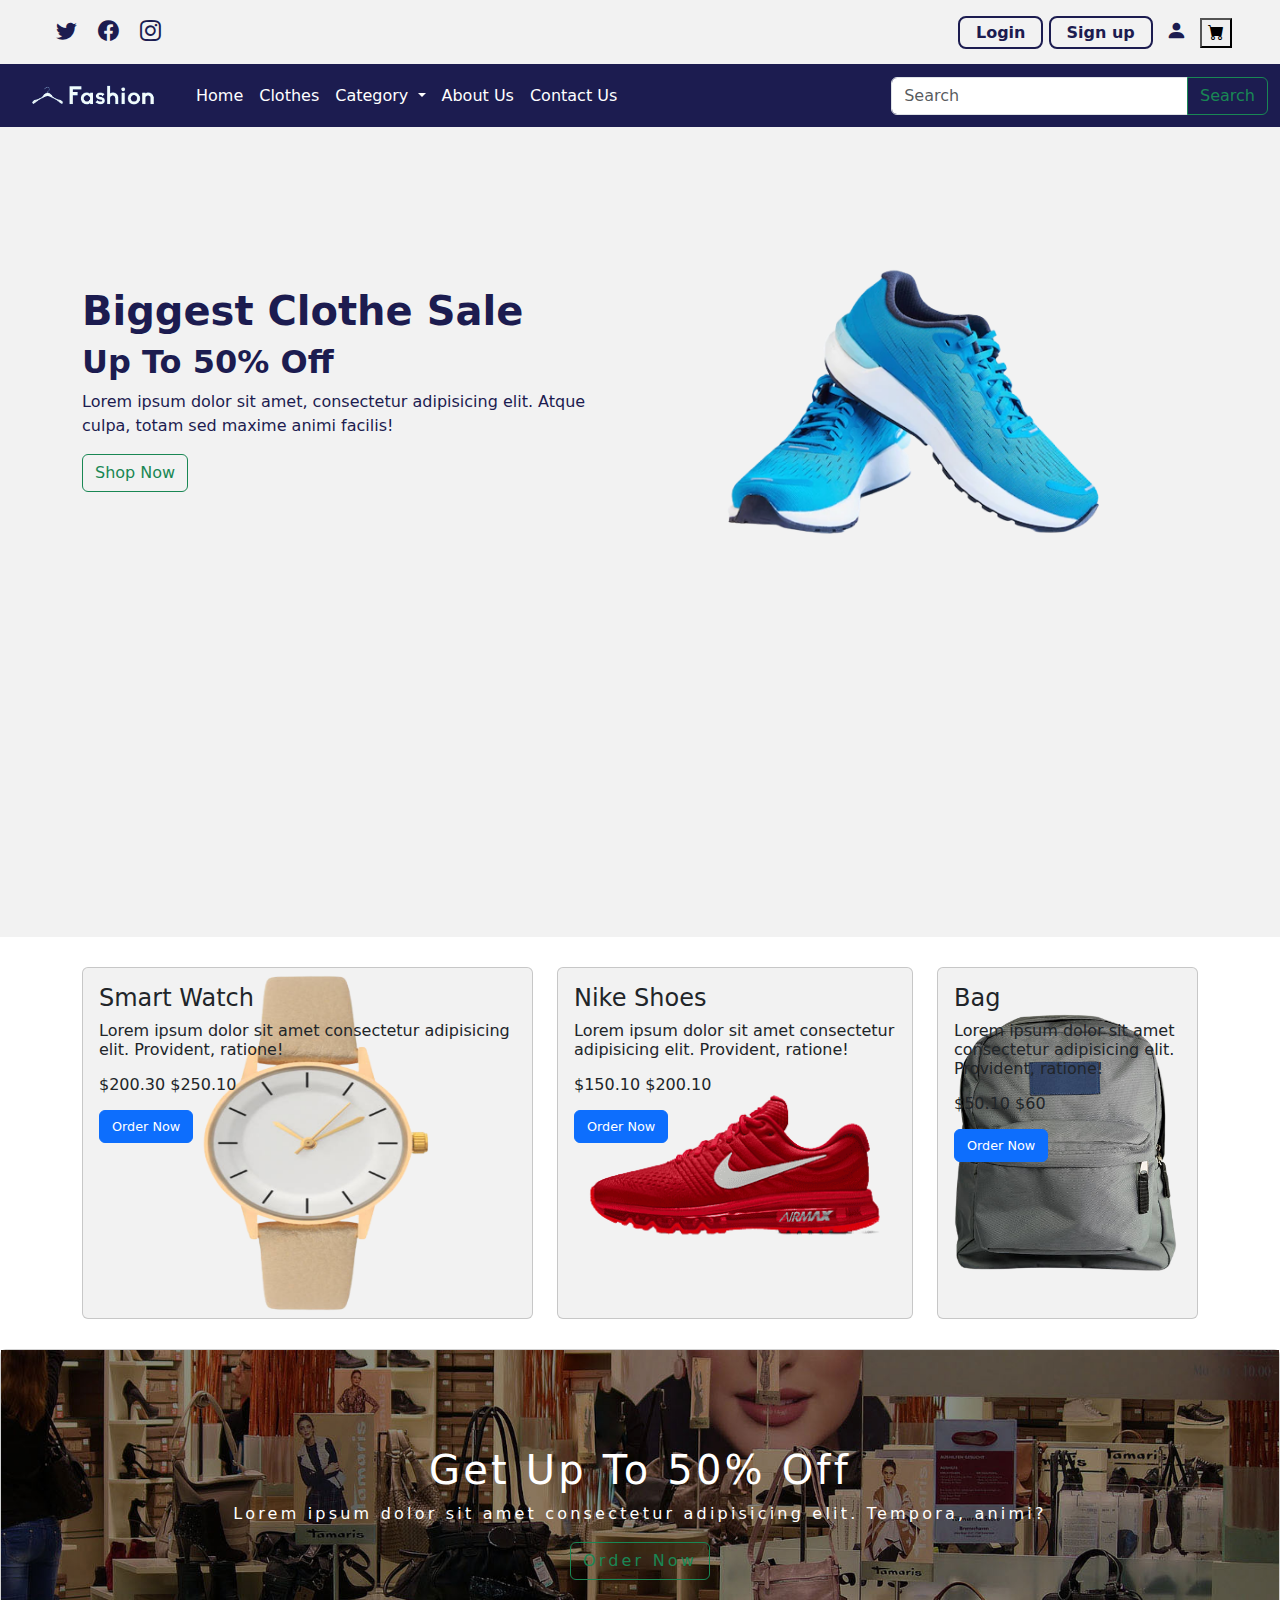
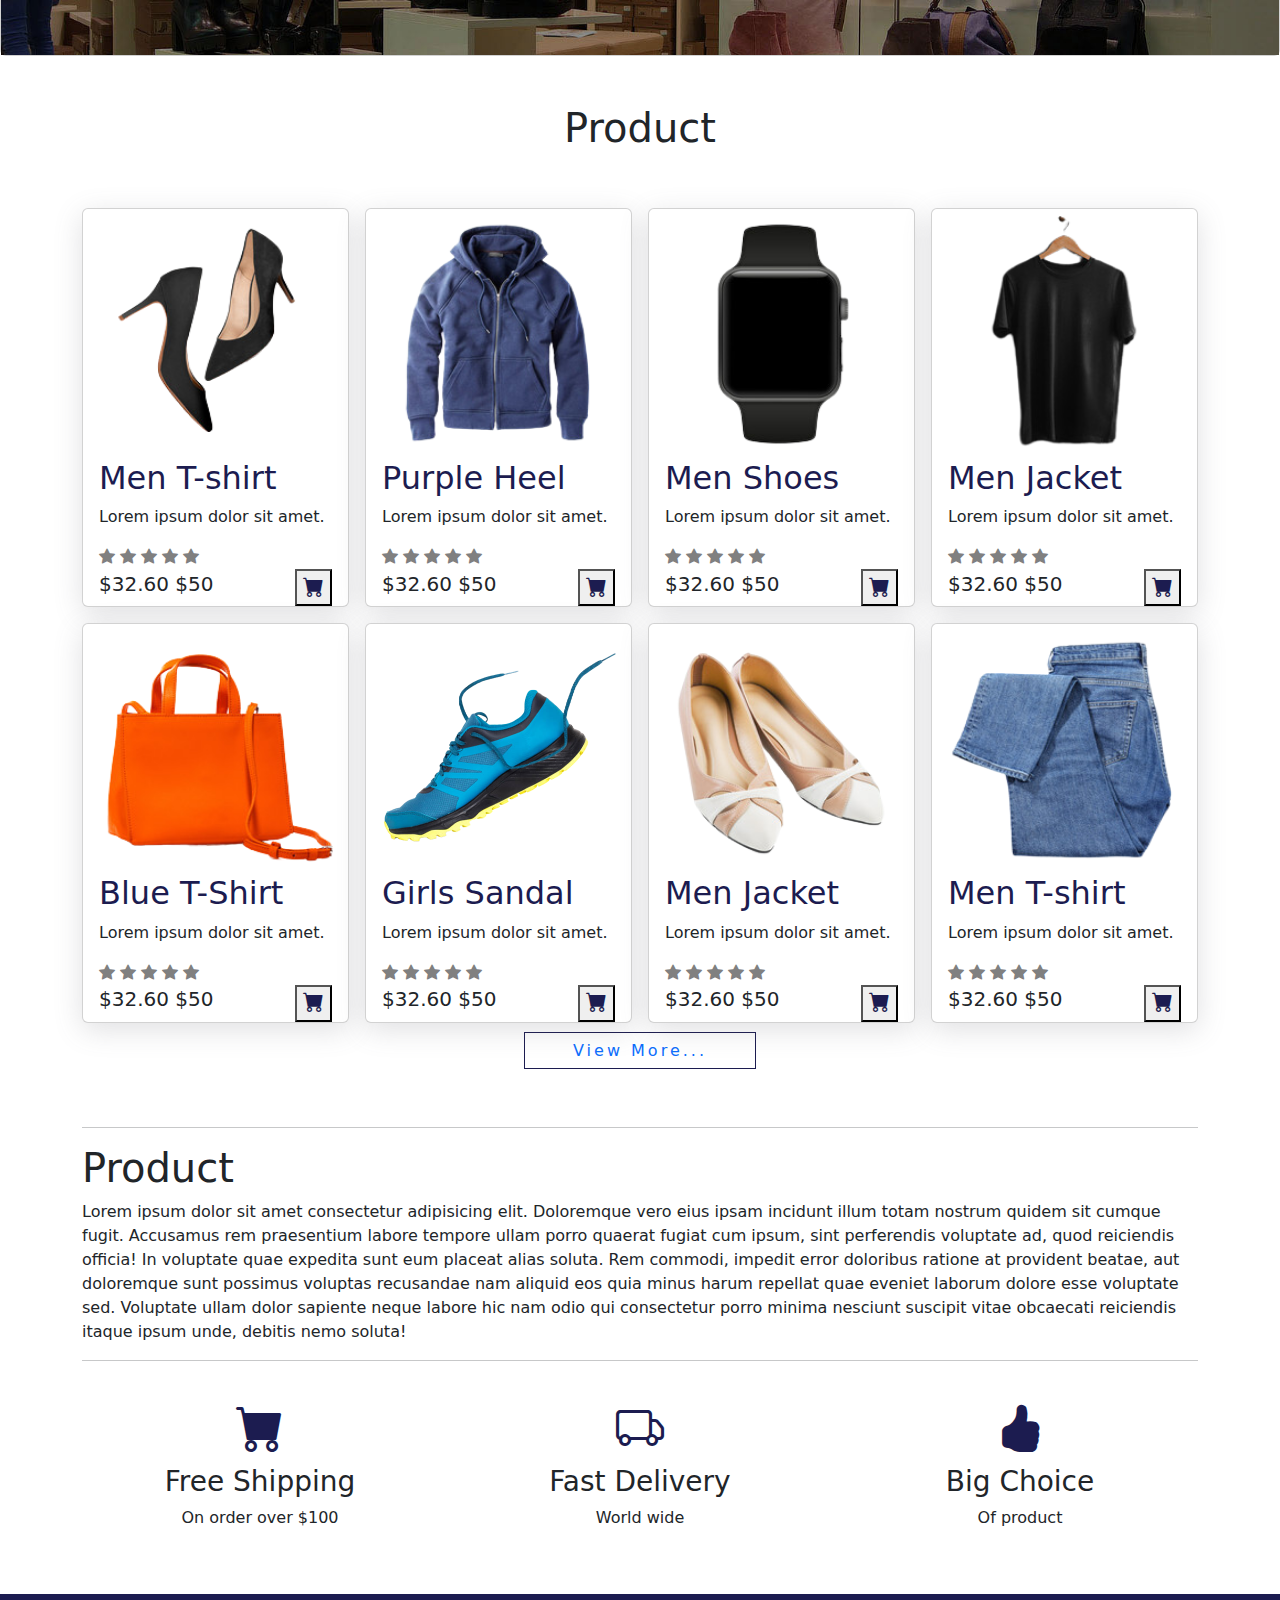
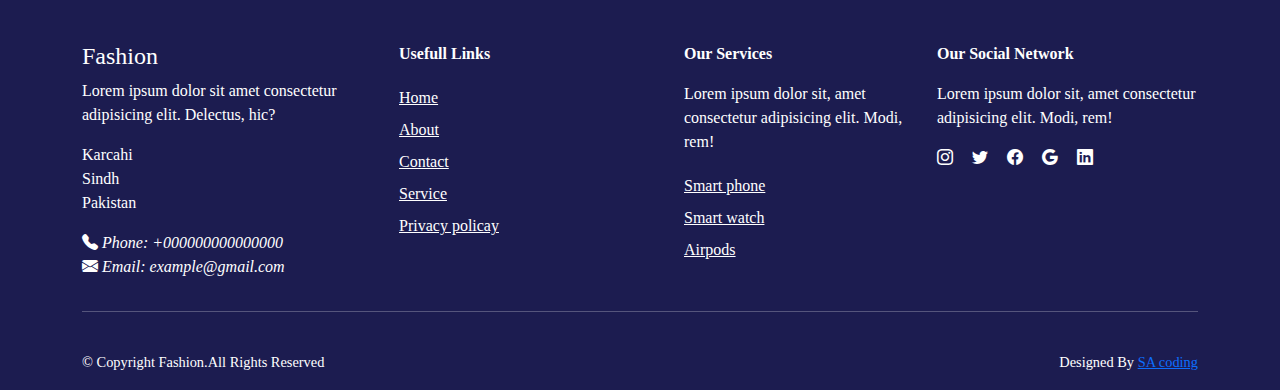
==== commit 0040c22c: "add new js code" ====
--- a/index.html
+++ b/index.html
@@ -3,7 +3,7 @@
 <head>
     <meta charset="UTF-8">
     <meta name="viewport" content="width=device-width, initial-scale=1.0">
-    <title>Document</title>
+    <title>Fashion</title>
     <link rel="stylesheet" href="style.css">
     <link rel="stylesheet" href="https://cdn.jsdelivr.net/npm/bootstrap-icons@1.11.3/font/bootstrap-icons.min.css">
     <link href="https://cdn.jsdelivr.net/npm/bootstrap@5.3.3/dist/css/bootstrap.min.css" rel="stylesheet" integrity="sha384-QWTKZyjpPEjISv5WaRU9OFeRpok6YctnYmDr5pNlyT2bRjXh0JMhjY6hW+ALEwIH" crossorigin="anonymous">
@@ -25,7 +25,7 @@
                     <a href="signup.html" class="btn1" data-bs-toggle="modal" data-bs-target="#signUpModal">Sign up</a>
                 </div>
                 <a href="#"><i class="bi bi-person-fill"></i></a>
-                <a href="#"><i class="bi bi-cart-fill"></i></a>
+                <button class="savat"><i class="bi bi-cart-fill"></i></button>
             </div>
         </div>
     </div>
@@ -225,7 +225,7 @@
             <h1 class="text-center">Product</h1>
         </div>
         <div class="row g-3 pb-3 product-row">
-            <div class="col-sm-3 col-lg-3 col-6">
+            <div class="product col-sm-3 col-lg-3 col-6">
                 <div class="card">
                     <img src="./images/p1.png" alt="">
                     <div class="card-body">
@@ -241,13 +241,15 @@
                             </div>
                             <div class="cost d-flex justify-content-between align-items-center">
                                 <h5>$32.60 $50</h5>
-                                <a href="#"><i class="bi bi-cart-fill" style="color: #1c1c50; font-size: 1.3rem;"></i></a>
-                            </div>
-                        </div>
-                    </div>
-                </div>
-            </div>
-            <div class="col-sm-3 col-lg-3 col-6">
+                                <button class="btn-savat">
+                                    <i class="bi bi-cart-fill" style="color: #1c1c50; font-size: 1.3rem;"></i>
+                                </button>
+                            </div>
+                        </div>
+                    </div>
+                </div>
+            </div>
+            <div class="product col-sm-3 col-lg-3 col-6">
                 <div class="card">
                     <img src="./images/p2.png" alt="">
                     <div class="card-body">
@@ -263,13 +265,15 @@
                             </div>
                             <div class="cost d-flex justify-content-between align-items-center">
                                 <h5>$32.60 $50</h5>
-                                <a href="#"><i class="bi bi-cart-fill" style="color: #1c1c50; font-size: 1.3rem;"></i></a>
-                            </div>
-                        </div>
-                    </div>
-                </div>
-            </div>
-            <div class="col-sm-3 col-lg-3 col-6">
+                                <button class="btn-savat">
+                                    <i class="bi bi-cart-fill" style="color: #1c1c50; font-size: 1.3rem;"></i>
+                                </button>
+                            </div>
+                        </div>
+                    </div>
+                </div>
+            </div>
+            <div class="product col-sm-3 col-lg-3 col-6">
                 <div class="card">
                     <img src="./images/p3.png" alt="">
                     <div class="card-body">
@@ -285,13 +289,15 @@
                             </div>
                             <div class="cost d-flex justify-content-between align-items-center">
                                 <h5>$32.60 $50</h5>
-                                <a href="#"><i class="bi bi-cart-fill" style="color: #1c1c50; font-size: 1.3rem;"></i></a>
-                            </div>
-                        </div>
-                    </div>
-                </div>
-            </div>
-            <div class="col-sm-3 col-lg-3 col-6">
+                                <button class="btn-savat">
+                                    <i class="bi bi-cart-fill" style="color: #1c1c50; font-size: 1.3rem;"></i>
+                                </button>
+                            </div>
+                        </div>
+                    </div>
+                </div>
+            </div>
+            <div class="product col-sm-3 col-lg-3 col-6">
                 <div class="card">
                     <img src="./images/p4.png" alt="">
                     <div class="card-body">
@@ -307,7 +313,9 @@
                             </div>
                             <div class="cost d-flex justify-content-between align-items-center">
                                 <h5>$32.60 $50</h5>
-                                <a href="#"><i class="bi bi-cart-fill" style="color: #1c1c50; font-size: 1.3rem;"></i></a>
+                                <button class="btn-savat">
+                                    <i class="bi bi-cart-fill" style="color: #1c1c50; font-size: 1.3rem;"></i>
+                                </button>
                             </div>
                         </div>
                     </div>
@@ -315,7 +323,7 @@
             </div>
         </div>
         <div class="row g-3 pb-3 product-row ">
-            <div class="col-sm-3 col-lg-3 col-6">
+            <div class="product col-sm-3 col-lg-3 col-6">
                 <div class="card">
                     <img src="./images/p5.png" alt="">
                     <div class="card-body">
@@ -331,13 +339,15 @@
                             </div>
                             <div class="cost d-flex justify-content-between align-items-center">
                                 <h5>$32.60 $50</h5>
-                                <a href="#"><i class="bi bi-cart-fill" style="color: #1c1c50; font-size: 1.3rem;"></i></a>
-                            </div>
-                        </div>
-                    </div>
-                </div>
-            </div>
-            <div class="col-sm-3 col-lg-3 col-6">
+                                <button class="btn-savat">
+                                    <i class="bi bi-cart-fill" style="color: #1c1c50; font-size: 1.3rem;"></i>
+                                </button>
+                            </div>
+                        </div>
+                    </div>
+                </div>
+            </div>
+            <div class="product col-sm-3 col-lg-3 col-6">
                 <div class="card">
                     <img src="./images/p6.png" alt="" class="img-fluid">
                     <div class="card-body">
@@ -353,13 +363,15 @@
                             </div>
                             <div class="cost d-flex justify-content-between align-items-center">
                                 <h5>$32.60 $50</h5>
-                                <a href="#"><i class="bi bi-cart-fill" style="color: #1c1c50; font-size: 1.3rem;"></i></a>
-                            </div>
-                        </div>
-                    </div>
-                </div>
-            </div>
-            <div class="col-sm-3 col-lg-3 col-6">
+                                <button class="btn-savat">
+                                    <i class="bi bi-cart-fill" style="color: #1c1c50; font-size: 1.3rem;"></i>
+                                </button>
+                            </div>
+                        </div>
+                    </div>
+                </div>
+            </div>
+            <div class="product col-sm-3 col-lg-3 col-6">
                 <div class="card">
                     <img src="./images/p7.png" alt="">
                     <div class="card-body">
@@ -375,13 +387,15 @@
                             </div>
                             <div class="cost d-flex justify-content-between align-items-center">
                                 <h5>$32.60 $50</h5>
-                                <a href="#"><i class="bi bi-cart-fill" style="color: #1c1c50; font-size: 1.3rem;"></i></a>
-                            </div>
-                        </div>
-                    </div>
-                </div>
-            </div>
-            <div class="col-sm-3 col-lg-3 col-6">
+                                <button class="btn-savat">
+                                    <i class="bi bi-cart-fill" style="color: #1c1c50; font-size: 1.3rem;"></i>
+                                </button>
+                            </div>
+                        </div>
+                    </div>
+                </div>
+            </div>
+            <div class="product col-sm-3 col-lg-3 col-6">
                 <div class="card">
                     <img src="./images/p8.png" alt="">
                     <div class="card-body">
@@ -397,7 +411,9 @@
                             </div>
                             <div class="cost d-flex justify-content-between align-items-center">
                                 <h5>$32.60 $50</h5>
-                                <a href="#"><i class="bi bi-cart-fill" style="color: #1c1c50; font-size: 1.3rem;"></i></a>
+                                <button class="btn-savat">
+                                    <i class="bi bi-cart-fill" style="color: #1c1c50; font-size: 1.3rem;"></i>
+                                </button>
                             </div>
                         </div>
                     </div>
@@ -420,7 +436,7 @@
         <hr>
         <div class="row text-center pt-3 pb-5 product-icon">
             <div class="col">
-                <i class="bi bi-cart-fill"></i>
+                <i class="btn-savat bi bi-cart-fill"></i>
                 <h3>Free Shipping</h3>
                 <p>On order over $100</p>
             </div>
@@ -438,6 +454,41 @@
        </div>
     </div>
     <!-- === product section finish === -->
+
+    <!-- korzinka uchun joy -->
+    <!-- === product section start === -->
+    <div class="display-none product-section mt-5">
+        <div class="container">
+         <div class="product-title pb-5">
+             <h1 class="text-center">Korzinka</h1>
+         </div>
+         <div class="row g-3 pb-3 product-row mahsulotlar">
+             
+            <!-- MAhsulotlar shu yerga tushadi -->
+
+         </div>
+         <hr>
+         <div class="row text-center pt-3 pb-5 product-icon">
+             <div class="col">
+                 <i class="buttonsavat bi bi-cart-fill"></i>
+                 <h3>Free Shipping</h3>
+                 <p>On order over $100</p>
+             </div>
+             <div class="col">
+                 <i class="bi bi-truck"></i>
+                 <h3>Fast Delivery</h3>
+                 <p>World wide</p>
+             </div>
+             <div class="col">
+                 <i class="bi bi-hand-thumbs-up-fill"></i>
+                 <h3>Big Choice</h3>
+                 <p>Of product</p>
+             </div>
+         </div>
+        </div>
+        <button class="exit">Ortga</button>
+    </div>
+     <!-- === product section finish === -->
 
     <!-- === Footer section start === -->
      <footer class="footer-section pt-5">
--- a/style.css
+++ b/style.css
@@ -196,6 +196,10 @@
 .product-row .card img {
     height: 172.88px;
 }
+
+.display-none {
+    display: none;
+}
 /* === product section finish === */
 
 /* === about section start === */
@@ -411,6 +415,9 @@
     .product-row .card img {
         height: 150px;
     }
+    .display-none {
+        display: none;
+    }
     /* === product section finish === */
 
     /* === about section start === */
@@ -594,6 +601,10 @@
     .product-icon i {
         font-size: 3rem;
         color: #1C1C50;
+    }
+
+    .display-none {
+        display: none;
     }
     /* === product section finish === */
 
@@ -803,6 +814,9 @@
         font-size: 3rem;
         color: #1C1C50;
     }
+    .display-none {
+        display: none;
+    }
     /* === product section finish === */
 
     /* === about section start === */
@@ -811,6 +825,11 @@
         color: #1C1C50;
     }
     /* === about section finish === */
+
+    /* korzinka display  */
+    .display-none {
+        display: none;
+    }
 
     /* === footer section start === */
     .footer-section {
